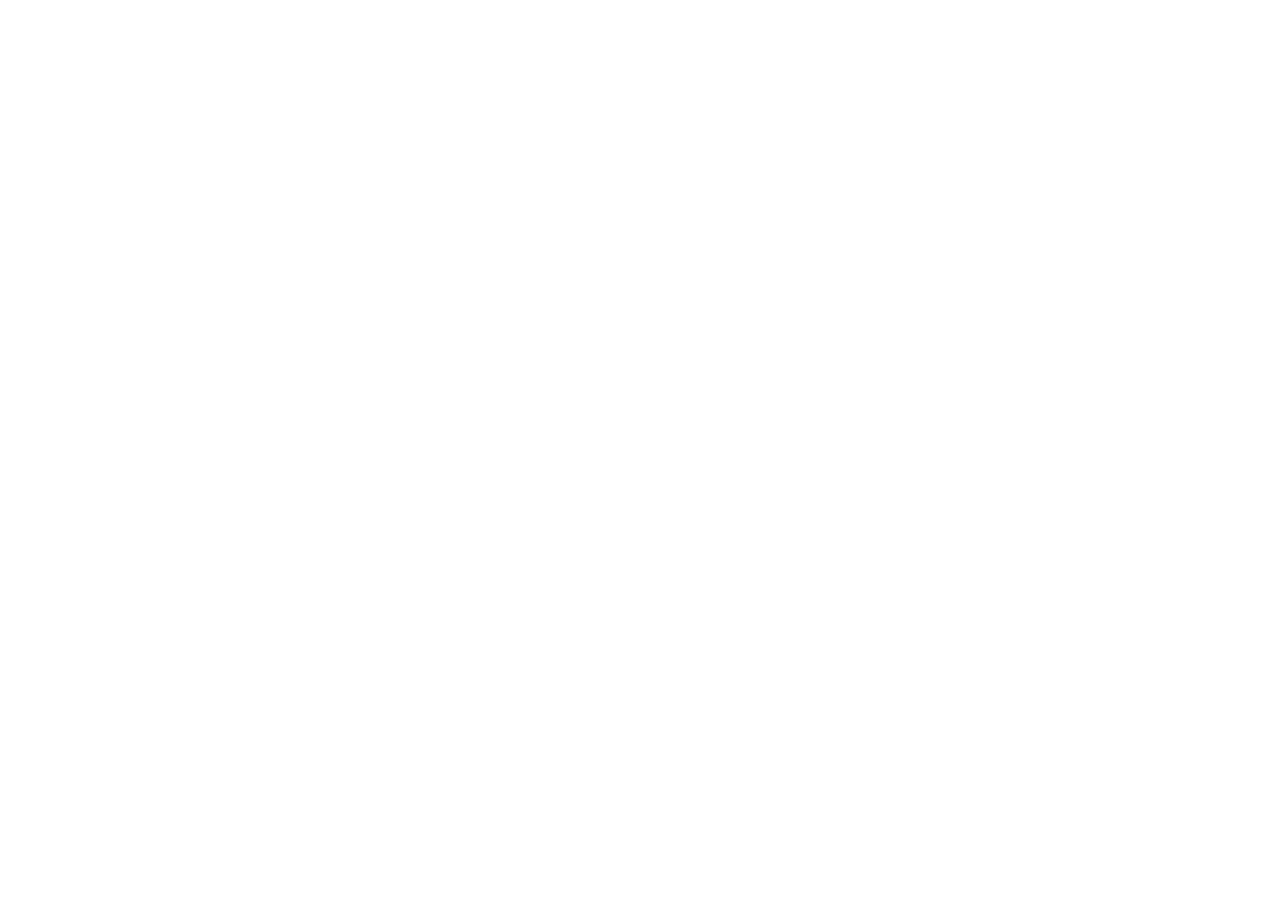
==== experiment/simulation/index.html @ f291a16b "Initial commit" ====
<!DOCTYPE html>
<html>
<head>
	<!-- Add CSS at the head of HTML file -->
    <link rel="stylesheet" href="./css/main.css">
</head>
<body>
		<!-- Your code goes here-->

	<!-- Add JS at the bottom of HTML file --> 
        <script src="./js/main.js"></script>
</body>
</html>
---- experiment/simulation/css/main.css ----
/* You CSS goes in here */
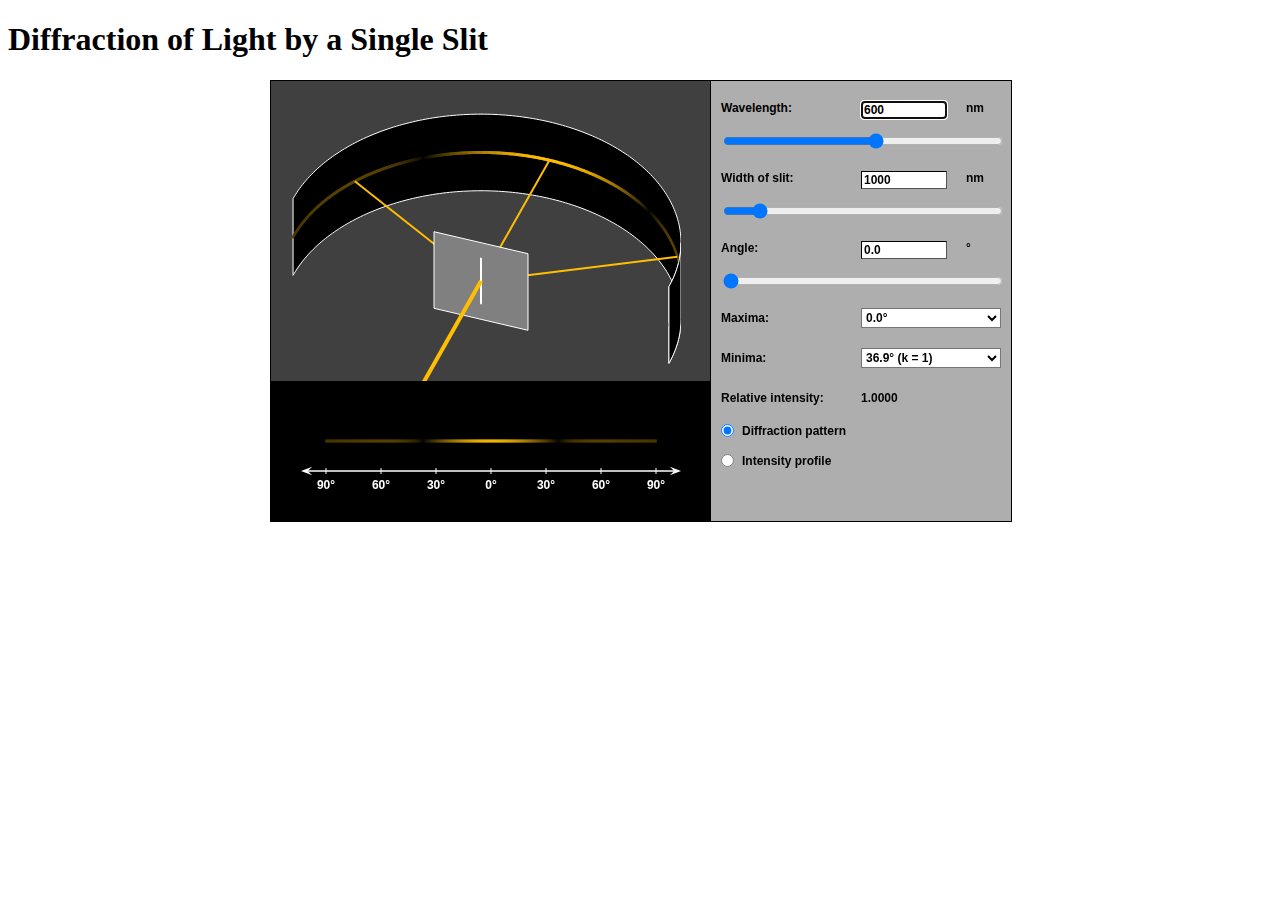
==== commit 9bfd65d2: "change" ====
--- a/experiment/simulation/index.html
+++ b/experiment/simulation/index.html
@@ -1,13 +1,54 @@
-<!DOCTYPE html>
-<html>
+
+<!DOCTYPE HTML>
+
+<html lang="en">
+
 <head>
-	<!-- Add CSS at the head of HTML file -->
-    <link rel="stylesheet" href="./css/main.css">
+<title>Diffraction of light by a single slit</title>
+<meta charset="utf-8">
+<link rel="stylesheet" href="./css/main.css">
+<style>
+div#total { width: 740px; height: 440px; }
+div#canvas { width: 440px; height: 440px; }
+div#panel { left: 440px; width: 300px; height: 440px; }
+input[type="text"] { left: 150px; width: 80px; }
+input[type="range"] { width: 280px; }
+select { left: 150px; width: 140px; }
+.pos1 { left: 10px; }
+.pos2 { left: 150px; }
+.pos3 { left: 255px; }
+span.Max { margin: 15px auto 15px auto; display: block; width: 350px; }
+span.Min { margin: 15px auto 15px auto; display: block; width: 180px; }
+p.Abstand { margin-top: 20px; }
+</style>
+<script src="./js/main.js"></script>
+<meta name="description" content="HTML5 app: Diffraction of light by a single slit">
+<meta name="author" content="Walter Fendt">
+<meta name="keywords" content="app, physics, optics, interference, diffraction, single slit">
 </head>
+
 <body>
-		<!-- Your code goes here-->
 
-	<!-- Add JS at the bottom of HTML file --> 
-        <script src="./js/main.js"></script>
+<h1 style="align-items: center;">Diffraction of Light by a Single Slit</h1>
+
+<div id="total">
+  <div id="canvas"><canvas id="cv" width=440 height=440>This browser doesn't support HTML5 canvas!</canvas></div>
+  <div id="panel">
+    <div style="top: 20px;"><span class="pos1" id="ip1a"></span><input type="text" id="ip1b"><span class="pos3" id="ip1c"></span></div>
+    <div style="top: 50px;"><input type="range" min=0 max=40  value="100" oninput="rangeValue.innerText = this.value" id="sl1"></div>
+    <div style="top: 90px;"><span class="pos1" id="ip2a"></span><input type="text" id="ip2b"><span class="pos3" id="ip2c"></span></div>
+    <div style="top: 120px;"><input type="range" min=0 max=45 id="sl2"></div>
+    <div style="top: 160px;"><span class="pos1" id="ip3a"></span><input type="text" id="ip3b"><span class="pos3" id="ip3c"></span></div>
+    <div style="top: 190px;"><input type="range" min=0 max=90 id="sl3"></div>
+    <div style="top: 230px;"><span class="pos1" id="ch1a"></span><select id="ch1b"></select></div>
+    <div style="top: 270px;"><span class="pos1" id="ch2a"></span><select id="ch2b"></select></div>
+    <div style="top: 310px;"><span class="pos1" id="op1a"></span><span class="pos2" id="op1b"></span></div>
+    <div style="top: 340px;"><input type="radio" id="rb1" name="bg" value=""><label for="rb1" id="lb1"></label></div>
+    <div style="top: 370px;"><input type="radio" id="rb2" name="bg" value=""><label for="rb2" id="lb2"></label></div>
+    <div style="top: 410px;"><span class="pos1" id="author"></span></div>
+  </div>
+</div>
+
+
 </body>
 </html>
--- a/experiment/simulation/css/main.css
+++ b/experiment/simulation/css/main.css
@@ -1 +1,125 @@
-/* You CSS goes in here */+/*====================================*/
+/* Stylesheet für Seite mit HTML5-App */
+/* 18.01.2021 - 16.08.2023            */
+/*====================================*/
+
+/* Das Stylesheet für normale Seiten (page.css) wird nachgeladen. */
+
+@import url(page.css);
+
+/* Schaltknopf */
+  
+button {
+  height: 30px;       
+  border-radius: 0px;
+  border-style: outset;
+  border-width: 2px;
+  margin-left: 10px;
+  font: bold 12px sans-serif;
+  } 
+
+/* Gesamte App */
+   
+div#total {
+  position: relative;
+  margin: 20px auto 20px;
+  }
+  
+/* Zeichenfläche */
+
+div#canvas {
+  position: absolute;
+  background-color: #ffff00;
+  border: 1px solid #000000;
+  }
+  
+/* Schaltfläche */
+  
+div#panel, div#panel1, div#panel2 {
+  position: absolute;
+  background-color: #aeaeae;
+  border: 1px solid #000000;
+  font: bold 12px sans-serif;
+  }
+  
+/* Zeile einer Schaltfläche */
+  
+div#panel div , div#panel1 div, div#panel2 div {
+  position: absolute;
+  }
+  
+/* Optionsfeld */
+
+input[type="checkbox"] {
+  margin-left: 10px;
+  border-radius: 0px; 
+  }
+  
+/* Radiobutton */
+
+input[type="radio"] {
+  margin-left: 10px;  
+  }
+  
+/* Schieberegler */
+
+input[type="range"] {
+  position: absolute;
+  left: 10px;
+  }
+  
+/* Eingabefeld */
+
+input[type="text"] {
+  position: absolute;
+  padding-left: 2px;
+  height: 14px;
+  border-radius: 0px;
+  border-color: #000000;
+  border-width: 1px;
+  font: bold 12px sans-serif;
+  } 
+  
+/* Text für Optionsfeld oder Radiobutton */
+  
+label {
+  margin-left: 5px;
+  vertical-align: 2px;  
+  }
+  
+/* Auswahlfeld */
+
+select {
+  position: absolute;
+  top: -3px;
+  left: 10px;
+  height: 20px;
+  border-radius: 0px;
+  font: bold 12px sans-serif;
+  background-color: #ffffff;
+  } 
+  
+/* Inline-Element (span) innerhalb einer Schaltfläche */
+  
+div#panel span, div#panel1 span, div#panel2 span {
+  position: absolute;
+  white-space: nowrap;
+  font: bold 12px sans-serif;
+  }
+  
+/* Textbereich */
+
+textarea {
+  position: absolute;
+  padding: 3px;
+  left: 10px;
+  border-radius: 0px;
+  font: bold 12px sans-serif;
+  line-height: 1.25;
+  }
+  
+
+
+/* Add the following styles at the end of your existing CSS */
+
+/* You CSS goes in here */
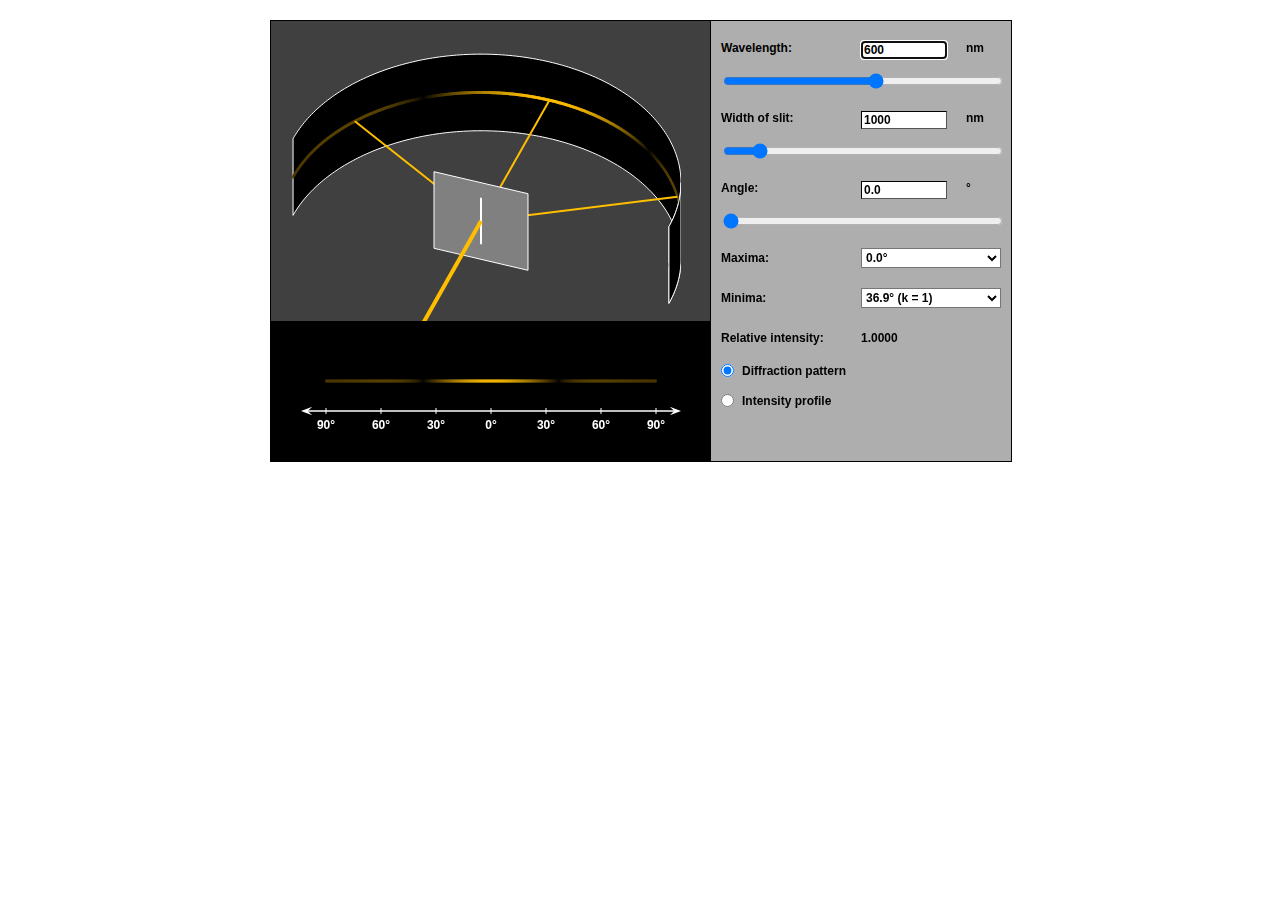
==== commit f3e7b0ba: "updated files" ====
--- a/experiment/simulation/index.html
+++ b/experiment/simulation/index.html
@@ -29,7 +29,7 @@
 
 <body>
 
-<h1 style="align-items: center;">Diffraction of Light by a Single Slit</h1>
+
 
 <div id="total">
   <div id="canvas"><canvas id="cv" width=440 height=440>This browser doesn't support HTML5 canvas!</canvas></div>
